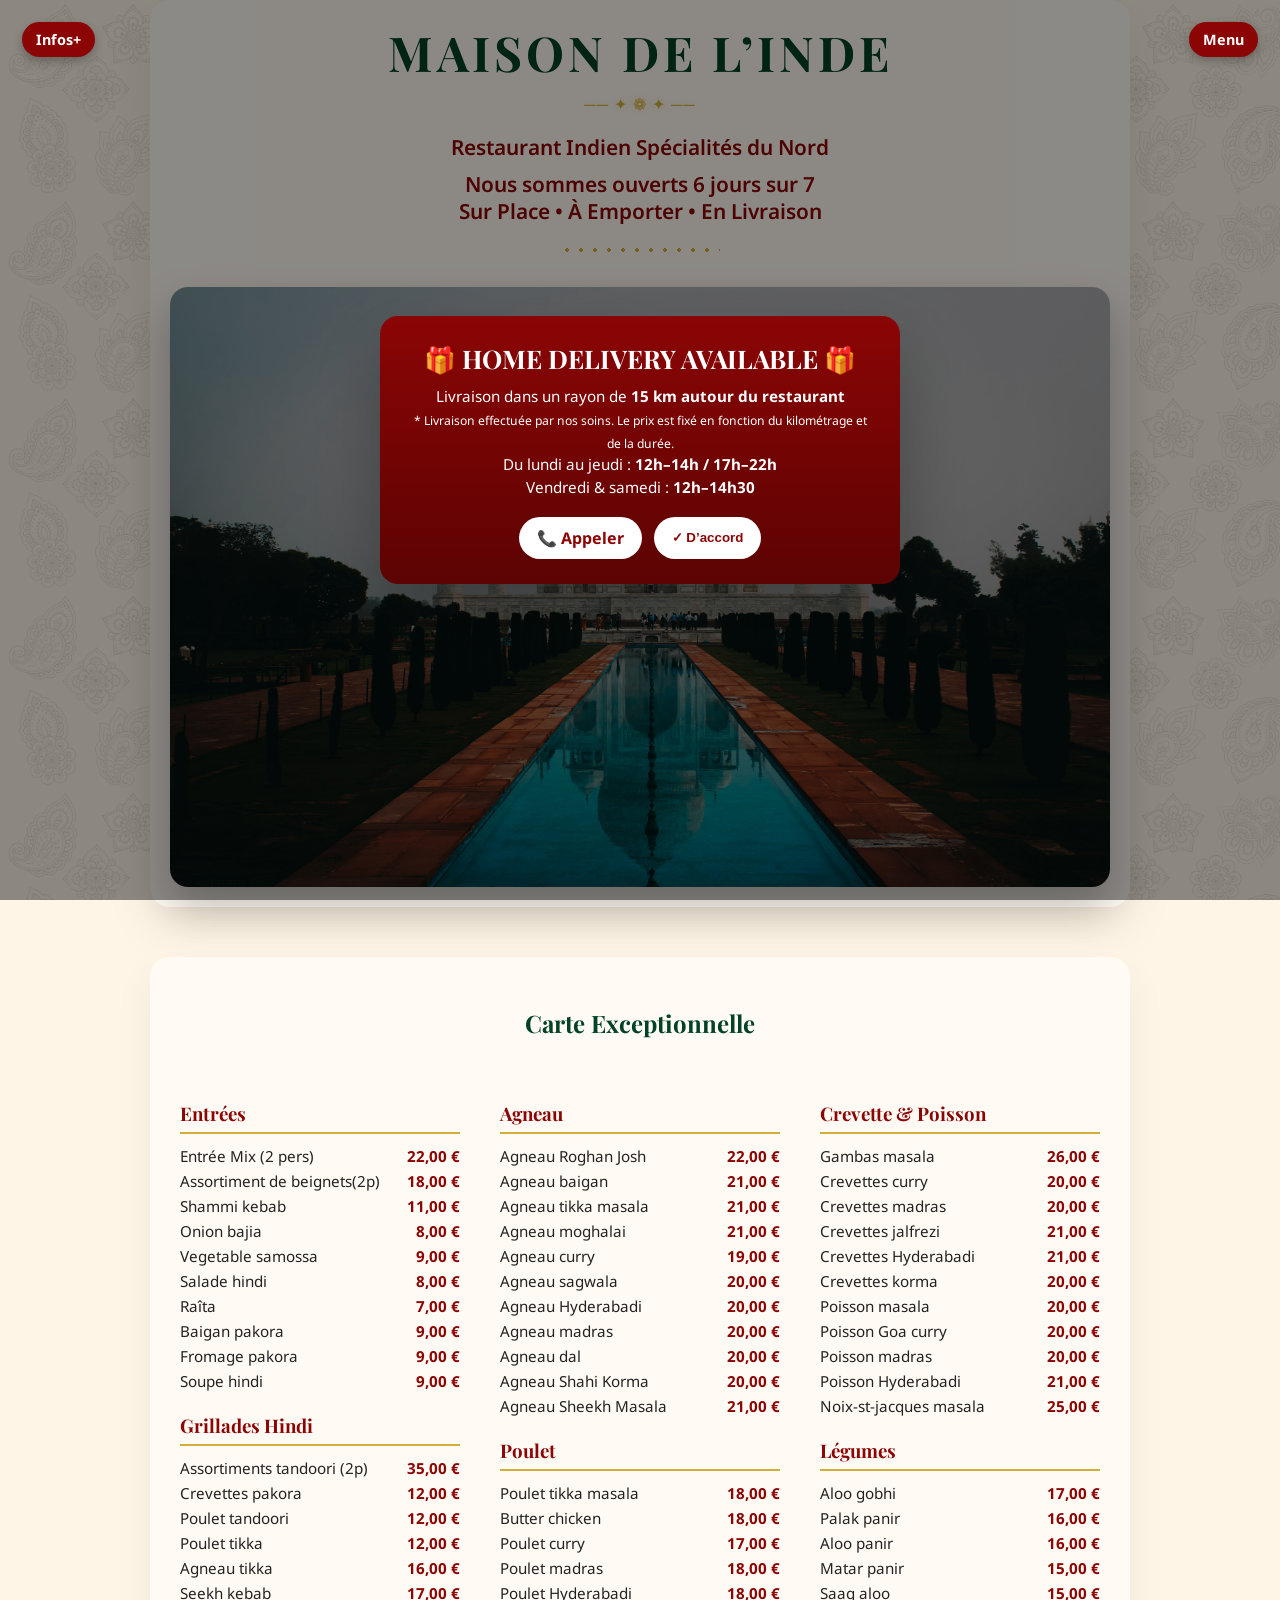
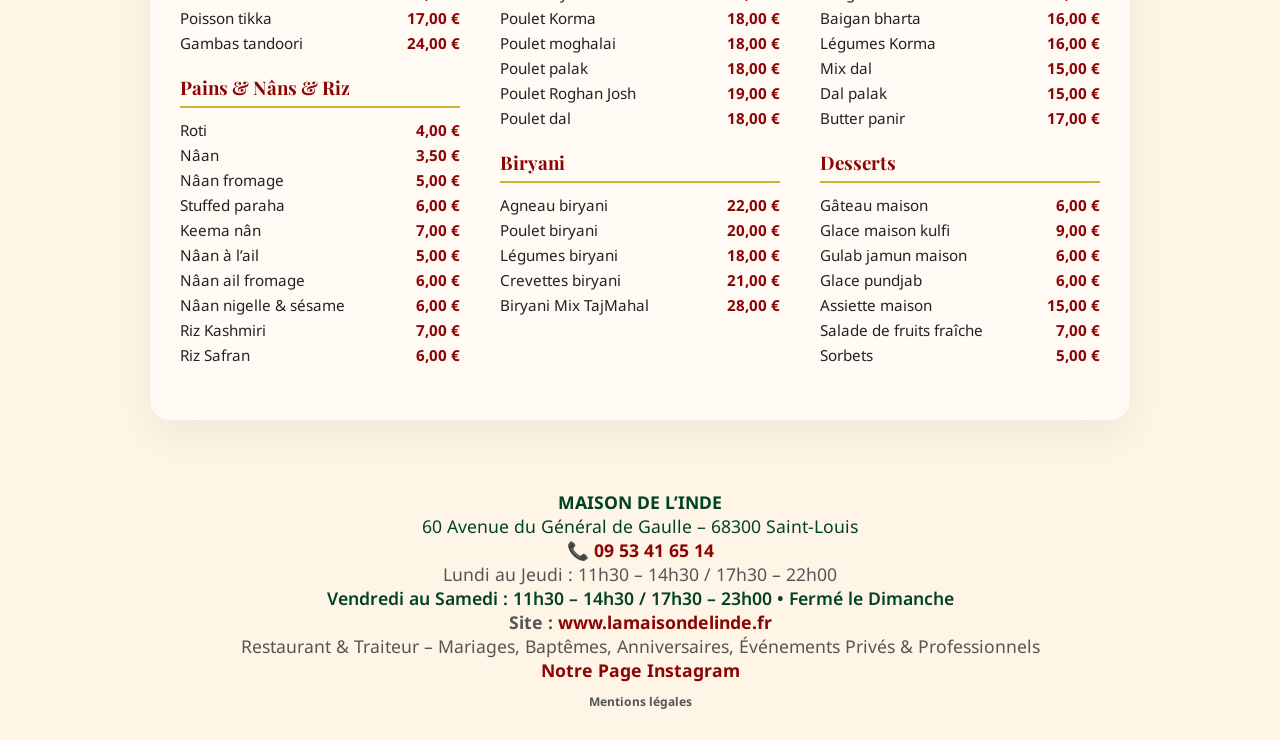
==== index.html @ 056dbde9 "Update index.html" ====
<!doctype html>
<html lang="fr">
<head>
  <meta charset="utf-8">
  <meta name="viewport" content="width=device-width, initial-scale=1">

  <title>Maison de l’Inde Restaurant Indien Kashmiri à Saint-Louis</title>

  <meta name="description" content="Maison de l’Inde – Restaurant Kashmiri à Saint-Louis. Spécialités indiennes, biryani, tandoori, plats végétariens. Sur place, à emporter, livraison et traiteur pour événements.">
  <meta name="keywords" content="restaurant indien saint-louis, cuisine indienne, kashmiri, biryani, tandoori, maison de l’inde, restaurant indien alsace, plats indiens, traiteur indien">

  <link rel="icon" type="image/png" href="favicon.png">

  <link rel="preconnect" href="https://fonts.googleapis.com">
  <link rel="preconnect" href="https://fonts.gstatic.com" crossorigin>
  <link href="https://fonts.googleapis.com/css2?family=Playfair+Display:wght@600;800&family=Noto+Sans:wght@400;600&display=swap" rel="stylesheet">

  <!-- SEO Local : Google Maps -->
  <script type="application/ld+json">
  {
    "@context": "https://schema.org",
    "@type": "Restaurant",
    "name": "Maison de l’Inde",
    "address": {
      "@type": "PostalAddress",
      "streetAddress": "60 Avenue du Général de Gaulle",
      "addressLocality": "Saint-Louis",
      "postalCode": "68300",
      "addressCountry": "FR"
    },
    "telephone": "+33953416514",
    "servesCuisine": "Indienne, Kashmiri",
    "url": "https://www.lamaisondelinde.fr",
    "sameAs": [
      "https://www.instagram.com/maison_de_linde"
    ]
  }
  </script>
  
  <link rel="stylesheet" href="style.css?v=3">
  
</head>

<body>
  
  <!-- Bouton Menu en haut à droite -->
  <a href="#menu" class="menu-button">Menu</a>
  <!-- Bouton Réservations en haut à gauche -->
  <a href="/reservations.html" class="reservations-button">Infos+</a>


  <!-- POP-UP -->
  <div class="popup" id="popup">
    <div class="popup-content">
      <h3>🎁 HOME DELIVERY AVAILABLE 🎁</h3>
      <p>
        Livraison dans un rayon de <strong>15 km autour du restaurant</strong><br>
        <span style="font-size: 0.8em;">* Livraison effectuée par nos soins. Le prix est fixé en fonction du kilométrage et de la durée.</span><br>
        Du lundi au jeudi : <strong>12h–14h / 17h–22h</strong><br>
        Vendredi & samedi : <strong>12h–14h30</strong>
      </p>
      <div class="popup-buttons">
        <a href="tel:+33953416514">📞 Appeler</a>
        <button onclick="document.getElementById('popup').style.display='none'">✓ D’accord</button>
      </div>
    </div>
  </div>

  <!-- HEADER -->
 <header class="wrap">
  <h1>MAISON DE L’INDE</h1>

  <p class="subinfo">Restaurant Indien Spécialités du Nord</p>

  <p class="subinfo">
    Nous sommes ouverts 6 jours sur 7<br>
    <span class="subinfo-highlight">
      Sur Place • À Emporter • En Livraison
    </span>
  </p>

  <div class="flower"></div>

  <!-- SLIDER -->
  <div class="slider">
    <div class="slide active" style="background-image: url('assets/taj1.jpg');"></div>
    <div class="slide" style="background-image: url('assets/taj2.jpg');"></div>
    <div class="slide" style="background-image: url('assets/taj3.jpg');"></div>
    <div class="slide" style="background-image: url('assets/taj4.jpg');"></div>
    <div class="slide" style="background-image: url('assets/taj5.jpg');"></div>
    <div class="slide" style="background-image: url('assets/taj6.jpg');"></div>
    <div class="slide" style="background-image: url('assets/taj7.jpg');"></div>
    <div class="slide" style="background-image: url('assets/taj8.jpg');"></div>
    <div class="slide" style="background-image: url('assets/taj9.jpg');"></div>
    <div class="slide" style="background-image: url('assets/taj10.jpg');"></div>
    <div class="slide" style="background-image: url('assets/taj11.jpg');"></div>
    <div class="slide" style="background-image: url('assets/taj12.jpg');"></div>
    <div class="slide" style="background-image: url('assets/taj13.jpg');"></div>
    <div class="slide" style="background-image: url('assets/taj14.jpg');"></div>
  </div>
</header>

  <!-- SECTION MENU -->
  <section id="menu" class="menu wrap">
    <h2>Carte Exceptionnelle</h2>

    <div class="menu-grid">

      <!-- COLONNE 1 -->
      <div class="section">
        <h3>Entrées</h3>
        <div class="item"><span>Entrée Mix (2 pers)</span><span>22,00 €</span></div>
        <div class="item"><span>Assortiment de beignets(2p)</span><span>18,00 €</span></div>
        <div class="item"><span>Shammi kebab</span><span>11,00 €</span></div>
        <div class="item"><span>Onion bajia</span><span>8,00 €</span></div>
        <div class="item"><span>Vegetable samossa</span><span>9,00 €</span></div>
        <div class="item"><span>Salade hindi</span><span>8,00 €</span></div>
        <div class="item"><span>Raîta</span><span>7,00 €</span></div>
        <div class="item"><span>Baigan pakora</span><span>9,00 €</span></div>
        <div class="item"><span>Fromage pakora</span><span>9,00 €</span></div>
        <div class="item"><span>Soupe hindi</span><span>9,00 €</span></div>

        <h3>Grillades Hindi</h3>
        <div class="item"><span>Assortiments tandoori (2p)</span><span>35,00 €</span></div>
        <div class="item"><span>Crevettes pakora</span><span>12,00 €</span></div>
        <div class="item"><span>Poulet tandoori</span><span>12,00 €</span></div>
        <div class="item"><span>Poulet tikka</span><span>12,00 €</span></div>
        <div class="item"><span>Agneau tikka</span><span>16,00 €</span></div>
        <div class="item"><span>Seekh kebab</span><span>17,00 €</span></div>
        <div class="item"><span>Poisson tikka</span><span>17,00 €</span></div>
        <div class="item"><span>Gambas tandoori</span><span>24,00 €</span></div>

        <h3>Pains & Nâns & Riz</h3>
        <div class="item"><span>Roti</span><span>4,00 €</span></div>
        <div class="item"><span>Nâan</span><span>3,50 €</span></div>
        <div class="item"><span>Nâan fromage</span><span>5,00 €</span></div>
        <div class="item"><span>Stuffed paraha</span><span>6,00 €</span></div>
        <div class="item"><span>Keema nân</span><span>7,00 €</span></div>
        <div class="item"><span>Nâan à l’ail</span><span>5,00 €</span></div>
        <div class="item"><span>Nâan ail fromage</span><span>6,00 €</span></div>
        <div class="item"><span>Nâan nigelle & sésame</span><span>6,00 €</span></div>

        
        <div class="item"><span>Riz Kashmiri</span><span>7,00 €</span></div>
        <div class="item"><span>Riz Safran</span><span>6,00 €</span></div>
      </div>

      <!-- COLONNE 2 -->
      <div class="section">
        <h3>Agneau</h3>
        <div class="item"><span>Agneau Roghan Josh</span><span>22,00 €</span></div>
        <div class="item"><span>Agneau baigan</span><span>21,00 €</span></div>
        <div class="item"><span>Agneau tikka masala</span><span>21,00 €</span></div>
        <div class="item"><span>Agneau moghalai</span><span>21,00 €</span></div>
        <div class="item"><span>Agneau curry</span><span>19,00 €</span></div>
        <div class="item"><span>Agneau sagwala</span><span>20,00 €</span></div>
        <div class="item"><span>Agneau Hyderabadi</span><span>20,00 €</span></div>
        <div class="item"><span>Agneau madras</span><span>20,00 €</span></div>
        <div class="item"><span>Agneau dal</span><span>20,00 €</span></div>
        <div class="item"><span>Agneau Shahi Korma</span><span>20,00 €</span></div>
        <div class="item"><span>Agneau Sheekh Masala</span><span>21,00 €</span></div>

        <h3>Poulet</h3>
        <div class="item"><span>Poulet tikka masala</span><span>18,00 €</span></div>
        <div class="item"><span>Butter chicken</span><span>18,00 €</span></div>
        <div class="item"><span>Poulet curry</span><span>17,00 €</span></div>
        <div class="item"><span>Poulet madras</span><span>18,00 €</span></div>
        <div class="item"><span>Poulet Hyderabadi</span><span>18,00 €</span></div>
        <div class="item"><span>Poulet Korma</span><span>18,00 €</span></div>
        <div class="item"><span>Poulet moghalai</span><span>18,00 €</span></div>
        <div class="item"><span>Poulet palak</span><span>18,00 €</span></div>
        <div class="item"><span>Poulet Roghan Josh</span><span>19,00 €</span></div>
        <div class="item"><span>Poulet dal</span><span>18,00 €</span></div>

        <h3>Biryani</h3>
        <div class="item"><span>Agneau biryani</span><span>22,00 €</span></div>
        <div class="item"><span>Poulet biryani</span><span>20,00 €</span></div>
        <div class="item"><span>Légumes biryani</span><span>18,00 €</span></div>
        <div class="item"><span>Crevettes biryani</span><span>21,00 €</span></div>
        <div class="item"><span>Biryani Mix TajMahal</span><span>28,00 €</span></div>
      </div>

      <!-- COLONNE 3 -->
      <div class="section">
        <h3>Crevette & Poisson</h3>
        <div class="item"><span>Gambas masala</span><span>26,00 €</span></div>
        <div class="item"><span>Crevettes curry</span><span>20,00 €</span></div>
        <div class="item"><span>Crevettes madras</span><span>20,00 €</span></div>
        <div class="item"><span>Crevettes jalfrezi</span><span>21,00 €</span></div>
        <div class="item"><span>Crevettes Hyderabadi</span><span>21,00 €</span></div>
        <div class="item"><span>Crevettes korma</span><span>20,00 €</span></div>

        <div class="item"><span>Poisson masala</span><span>20,00 €</span></div>
        <div class="item"><span>Poisson Goa curry</span><span>20,00 €</span></div>
        <div class="item"><span>Poisson madras</span><span>20,00 €</span></div>
        <div class="item"><span>Poisson Hyderabadi</span><span>21,00 €</span></div>
        <div class="item"><span>Noix-st-jacques masala</span><span>25,00 €</span></div>

        <h3>Légumes</h3>
        <div class="item"><span>Aloo gobhi</span><span>17,00 €</span></div>
        <div class="item"><span>Palak panir</span><span>16,00 €</span></div>
        <div class="item"><span>Aloo panir</span><span>16,00 €</span></div>
        <div class="item"><span>Matar panir</span><span>15,00 €</span></div>
        <div class="item"><span>Saag aloo</span><span>15,00 €</span></div>
        <div class="item"><span>Baigan bharta</span><span>16,00 €</span></div>
        <div class="item"><span>Légumes Korma</span><span>16,00 €</span></div>
        <div class="item"><span>Mix dal</span><span>15,00 €</span></div>
        <div class="item"><span>Dal palak</span><span>15,00 €</span></div>
        <div class="item"><span>Butter panir</span><span>17,00 €</span></div>

        <h3>Desserts</h3>
        <div class="item"><span>Gâteau maison</span><span>6,00 €</span></div>
        <div class="item"><span>Glace maison kulfi</span><span>9,00 €</span></div>
        <div class="item"><span>Gulab jamun maison</span><span>6,00 €</span></div>
        <div class="item"><span>Glace pundjab</span><span>6,00 €</span></div>
        <div class="item"><span>Assiette maison</span><span>15,00 €</span></div>
        <div class="item"><span>Salade de fruits fraîche</span><span>7,00 €</span></div>
        <div class="item"><span>Sorbets</span><span>5,00 €</span></div>
      </div>

</div> <!-- fin du wrap principal -->
</section>

<div class="footer-shell">
  <footer>
    <p><strong>MAISON DE L’INDE</strong></p>
    <p>60 Avenue du Général de Gaulle – 68300 Saint-Louis</p>

    <p>
      📞 <a href="tel:+33953416514" style="color: var(--red); font-weight:700; text-decoration:none;">
        09 53 41 65 14
      </a>
    </p>

    <p>Lundi au Jeudi : 11h30 – 14h30 / 17h30 – 22h00</p>
    <p>Vendredi au Samedi : 11h30 – 14h30 / 17h30 – 23h00 • Fermé le Dimanche</p>

    <p><strong>Site :</strong>
      <a href="https://www.lamaisondelinde.fr" target="_blank" rel="noopener">
        www.lamaisondelinde.fr
      </a>
    </p>

    <p>
      Restaurant & Traiteur – Mariages, Baptêmes, Anniversaires, Événements Privés & Professionnels<br>
      <a href="https://www.instagram.com/maison_de_linde/" target="_blank">Notre Page Instagram</a>
    </p>

    <p style="font-size: 12px; margin-top: 11px;">
      <a href="/mentions-legales.html" style="color: #555; text-decoration: none;">Mentions légales</a>
    </p>
  </footer>
</div>

  <script src="script.js"></script>
</body>
</html>
---- style.css ----
/* force redeploy */
/* =========================
   Variables globales
========================= */
:root {
  --gold: #d4af37;
  --saffron: #c98b2f;
  --maroon: #5a1a1a;
  --velvet: #9b0606;
  --red: #8b0505;
  --accent: #f28c08;
  --accent-dark: #7a3d00;
  --bg: #fff5e6;
  --card: #fffaf3;
  --muted: #6b5a4a;
  --green-empire: #004225;
}

/* =========================
   Reset et base
========================= */
* {
  box-sizing: border-box;
  margin: 0;
  padding: 0;
}

body {
  font-family: "Noto Sans", "Segoe UI", Roboto, "Helvetica Neue", Arial, sans-serif;

  /* Fond beige */
  background: var(--bg);

  /* Nouveau motif discret */
  background-image: url("assets/taj14.jpg"); 
  background-repeat: repeat;
  background-size: 260px; /* Ajuste si tu veux plus petit ou plus grand */
  background-attachment: fixed;

  color: #222;
}

/* Voile Taj Mahal en fond (on garde, c’est premium et discret) */
body::before {
  content: "";
  position: fixed;
  inset: 0;
  background: url("assets/tajmahal.jpg") center center no-repeat;
  background-size: 65%;
  opacity: 0.04;
  pointer-events: none;
  z-index: 0;
}
/* Voile beige doux comme avant */
body::after {
  content: "";
  position: fixed;
  inset: 0;
  background: rgba(255, 245, 230, 0.90); /* beige + opacité douce */
  pointer-events: none;
  z-index: 0;
}

.wrap {
  max-width: 980px;
  margin: 0 auto;
  padding: 20px;
  position: relative;
  z-index: 1;
}

/* =========================
   Bouton Menu flottant
========================= */
.menu-button {
  position: fixed;
  top: 22px;
  right: 22px;
  background: var(--red);
  color: white;
  padding: 8px 14px;
  border-radius: 40px;
  font-size: 0.9rem;
  font-weight: 700;
  text-decoration: none;
  box-shadow: 0 4px 10px rgba(0,0,0,0.25);
  z-index: 9999;
  transition: all 0.25s ease;
  backdrop-filter: blur(6px);
}
/* Bouton Réservations en haut à gauche — identique au bouton Menu */
.reservations-button {
  position: fixed;
  top: 22px;
  left: 22px;
  background: var(--red); /* même couleur que Menu */
  color: white;
  padding: 8px 14px;
  border-radius: 40px;
  font-size: 0.9rem;
  font-weight: 700;
  text-decoration: none;
  box-shadow: 0 4px 10px rgba(0,0,0,0.25);
  z-index: 9999;
  transition: all 0.25s ease;
  backdrop-filter: blur(6px);
}

.reservations-button:hover {
  background: #b22222; /* même hover que Menu */
  transform: scale(1.05);
}

.menu-button:hover {
  background: #b22222;
  transform: scale(1.05);
}
/* Version mobile : boutons plus petits */
@media (max-width: 900px) {

  .menu-button {
    top: 13px;
    right: 13px;
    padding: 6px 11px;
    font-size: 0.8rem;
  }

  .reservations-button {
    top: 13px;
    left: 13px;
    padding: 6px 10.5px;
    font-size: 0.8rem;
  }

}
/* =========================
   Popup livraison
========================= */
.popup {
  position: fixed;
  inset: 0;
  background: rgba(0,0,0,0.45);
  display: flex;
  align-items: center;
  justify-content: center;
  z-index: 9998;
}

.popup-content {
  background: linear-gradient(180deg, var(--red), #5c0303);
  color: #fff;
  padding: 25px 30px;
  border-radius: 18px;
  max-width: 520px;
  text-align: center;
  box-shadow: 0 30px 70px rgba(0,0,0,0.3);
}

.popup-content h3 {
  font-family: "Playfair Display", serif;
  font-size: 1.6rem;
  margin-bottom: 10px;
}

.popup-content p {
  font-size: 0.95rem;
  line-height: 1.5;
}

.popup-buttons {
  margin-top: 18px;
  display: flex;
  gap: 12px;
  justify-content: center;
}

.popup-buttons a,
.popup-buttons button {
  background: #fff;
  color: var(--red);
  border: 0;
  padding: 10px 18px;
  border-radius: 30px;
  font-weight: 700;
  cursor: pointer;
  text-decoration: none;
}

/* =========================
   Header
========================= */
header {
  margin-top: 40px;
  background: var(--card);
  padding: 60px 20px;
  text-align: center;
  border-radius: 20px;
  box-shadow: 0 20px 50px rgba(0,0,0,0.08);
}

/* Titre principal */
header h1 {
  font-family: "Playfair Display", serif;
  font-size: 3.0rem;
  color: var(--green-empire);
  letter-spacing: 4px;
  position: relative;
  display: inline-block;
  margin-bottom: 50px;
}

/* Motif floral sous le titre */
header h1::after {
  content: "── ✦ ❁ ✦ ──";
  position: absolute;
  left: 50%;
  bottom: -30px;
  transform: translateX(-50%);
  font-size: 1rem;
  color: var(--gold);
  letter-spacing: 1px;
  text-shadow: 0 0 10px rgba(212,175,55,0.45);
  font-weight: 500;
}

.subinfo {
  font-size: 1.3rem;      /* ajuste comme tu veux */
  font-weight: 600;
  color: var(--red);      /* ton bordeaux */
  line-height: 1.3;
  margin-bottom: 10px;
}

.subinfo-highlight {
  color: var(--red);     
  font-weight: 600;
}


/* Fleur décorative */
.flower {
  margin: 18px auto;
  width: 160px;
  height: 14px;
  background:
    radial-gradient(circle at center, var(--gold) 20%, transparent 21%) repeat-x;
  background-size: 14px 14px;
}

/* MOBILE */
@media(max-width:600px){
  header h1 {
    font-size: 2.1rem;
    margin-bottom: 55px;
  }

  header h1::after {
    bottom: -30px;
    font-size: 1.1rem;
  }

  .subinfo {
    font-size: 1.8rem;
  }
}

/* =========================
   Slider photos
========================= */
.slider {
  position: relative;
  width: 100%;
  max-width: 100%;
  height: 420px;
  margin: 30px auto 0;
  overflow: hidden;
  border-radius: 18px;
  box-shadow: 0 20px 40px rgba(0,0,0,0.25);
}

@media (min-width: 900px) {
  .slider {
    height: 600px;
  }
}

@media (max-width: 900px) {
  .slider {
    height: 300px;
  }
}

.slide {
  position: absolute;
  inset: 0;
  background-size: cover;
  background-position: center;
  background-repeat: no-repeat;
  opacity: 0;
  transition: opacity 1s ease-in-out;
  filter: brightness(75%);
}

.slide.active {
  opacity: 1;
}

/* =========================
   Section Menu
========================= */
.menu {
  margin-top: 50px;
  background: var(--card);
  padding: 50px 30px;
  border-radius: 20px;
  box-shadow: 0 15px 40px rgba(0,0,0,0.06);
}

.menu h2 {
  text-align: center;
  font-family: "Playfair Display", serif;
  color: var(--green-empire);
  margin-bottom: 40px;
}

.menu-grid {
  display: grid;
  grid-template-columns: repeat(3, 1fr);
  gap: 40px;
}

@media (max-width: 900px) {
  .menu-grid {
    grid-template-columns: 1fr;
  }

  header h1 {
    font-size: 2.4rem;
  }
}

.section h3 {
  font-family: "Playfair Display", serif;
  color: var(--red);
  border-bottom: 2px solid var(--gold);
  padding-bottom: 6px;
  margin: 22px 0 12px;
}

.item {
  display: flex;
  justify-content: space-between;
  font-size: 0.95rem;
  margin: 5px 0;
}

.item span:last-child {
  color: var(--red);
  font-weight: 700;
}

/* =========================
   Footer
========================= */
footer {
  margin: 70px 0 30px;
  text-align: center;
  font-size: 1.1rem;
  color: #555;
}

footer a {
  color: var(--red);
  text-decoration: none;
  font-weight: 700;
}
/* Couleur vert empire pour les deux premières lignes du footer */
footer p:first-child,
footer p:nth-child(2),
footer p:first-child strong {
  color: var(--green-empire);
}

footer p:nth-child(5) {
  color: var(--green-empire);
  font-weight: 600;
}
/* Bloc footer lisible comme les autres sections */
.footer-block {
  background: var(--card); /* même fond que les sections */
  padding: 40px 30px;
  border-radius: 20px;
  box-shadow: 0 15px 40px rgba(0,0,0,0.06);
  margin-top: 40px;
  position: relative;
  z-index: 1;
}

.btn-retour-menu {
  position: fixed;
  top: 120px;
  right: 20px;
  background-color: var(--red);
  color: white;
  padding: 12px 18px;
  border-radius: 8px;
  font-weight: 700;
  text-decoration: none;
  box-shadow: 0 4px 10px rgba(0,0,0,0.25);
  z-index: 9999;
  transition: transform 0.2s ease, opacity 0.2s ease;
}
/* update */
.btn-retour-menu:hover {
  transform: scale(1.05);
  opacity: 0.9;
}
.button-green {
  display: inline-block;
  background: var(--green-empire);
  color: white;
  padding: 12px 18px;
  border-radius: 8px;
  text-decoration: none;
  font-weight: 700;
  font-size: 1rem;
  box-shadow: 0 4px 10px rgba(0,0,0,0.15);
  transition: 0.25s ease;
}

.button-green:hover {
  background: #06351e; /* vert empire foncé */
  transform: scale(1.05);
}
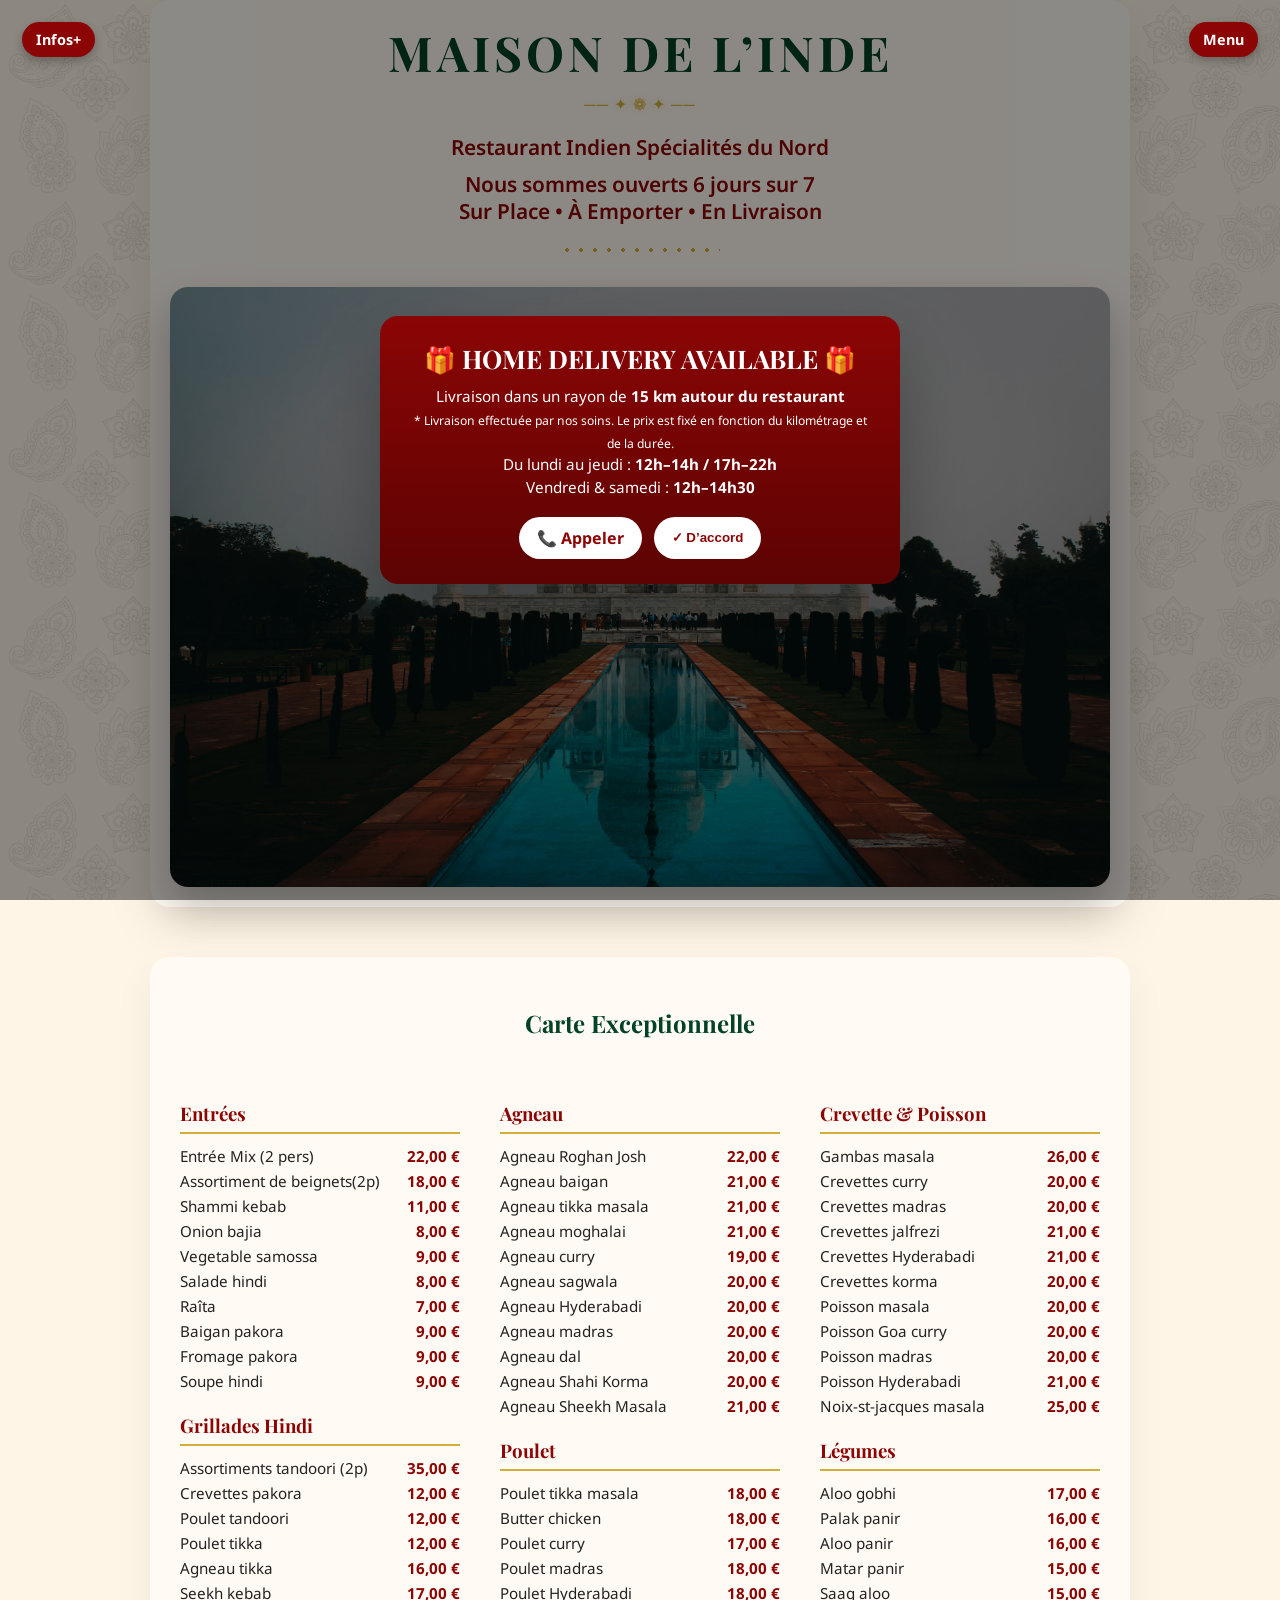
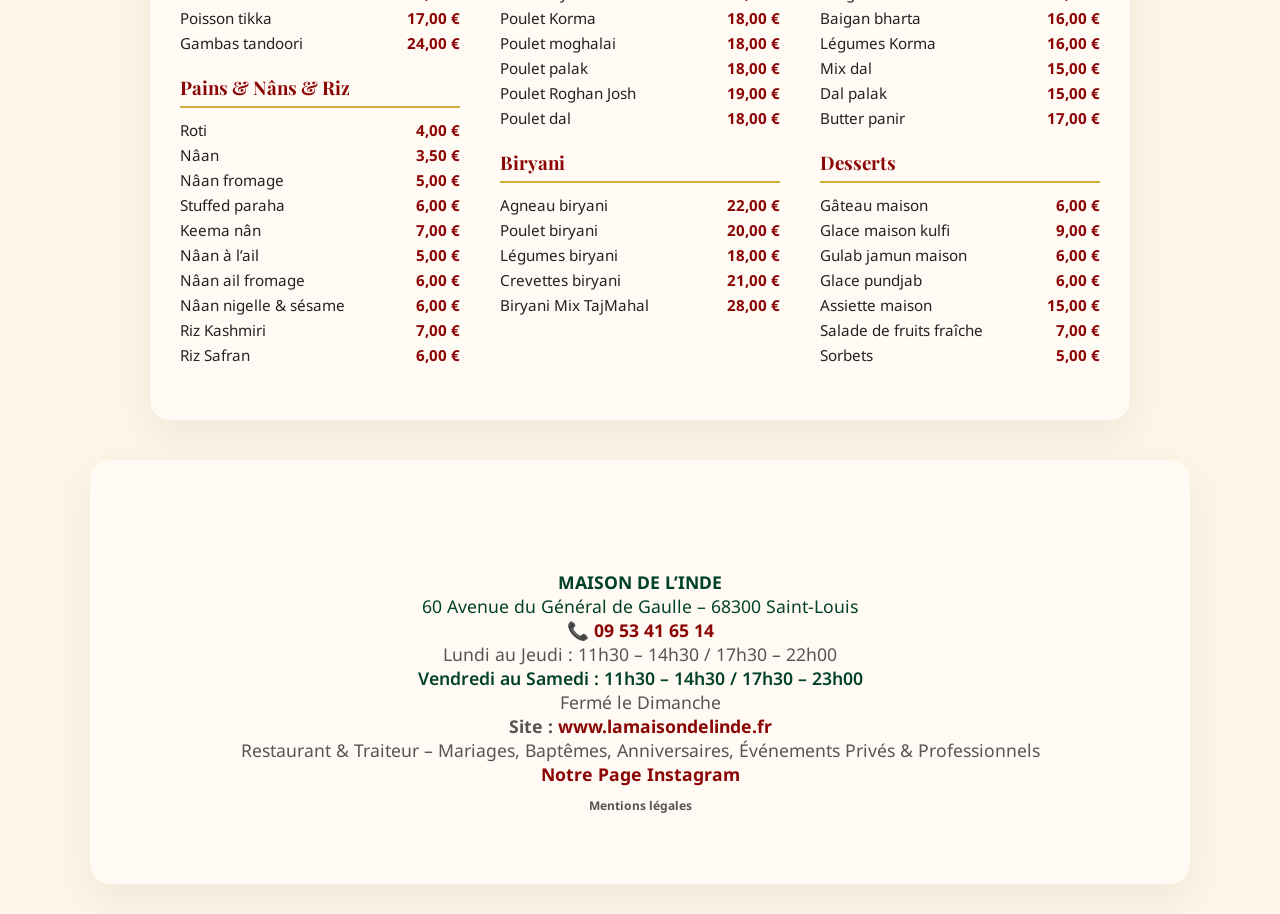
==== commit fb58b5f2: "Update index.html" ====
--- a/index.html
+++ b/index.html
@@ -233,7 +233,8 @@
     </p>
 
     <p>Lundi au Jeudi : 11h30 – 14h30 / 17h30 – 22h00</p>
-    <p>Vendredi au Samedi : 11h30 – 14h30 / 17h30 – 23h00 • Fermé le Dimanche</p>
+    <p>Vendredi au Samedi : 11h30 – 14h30 / 17h30 – 23h00</p>
+    <p>Fermé le Dimanche</p>
 
     <p><strong>Site :</strong>
       <a href="https://www.lamaisondelinde.fr" target="_blank" rel="noopener">
@@ -251,7 +252,9 @@
     </p>
   </footer>
 </div>
-
+  
+</div> <!-- fin du wrap principal -->
+  
   <script src="script.js"></script>
 </body>
 </html>
--- a/style.css
+++ b/style.css
@@ -385,15 +385,14 @@
   color: var(--green-empire);
   font-weight: 600;
 }
-/* Bloc footer lisible comme les autres sections */
-.footer-block {
-  background: var(--card); /* même fond que les sections */
-  padding: 40px 30px;
+/* Carte arrondie autour du footer */
+.footer-shell {
+  background: var(--card);
   border-radius: 20px;
   box-shadow: 0 15px 40px rgba(0,0,0,0.06);
-  margin-top: 40px;
-  position: relative;
-  z-index: 1;
+  padding: 40px 30px;
+  margin: 40px auto 30px;
+  max-width: 1100px; /* même largeur que tes sections */
 }
 
 .btn-retour-menu {
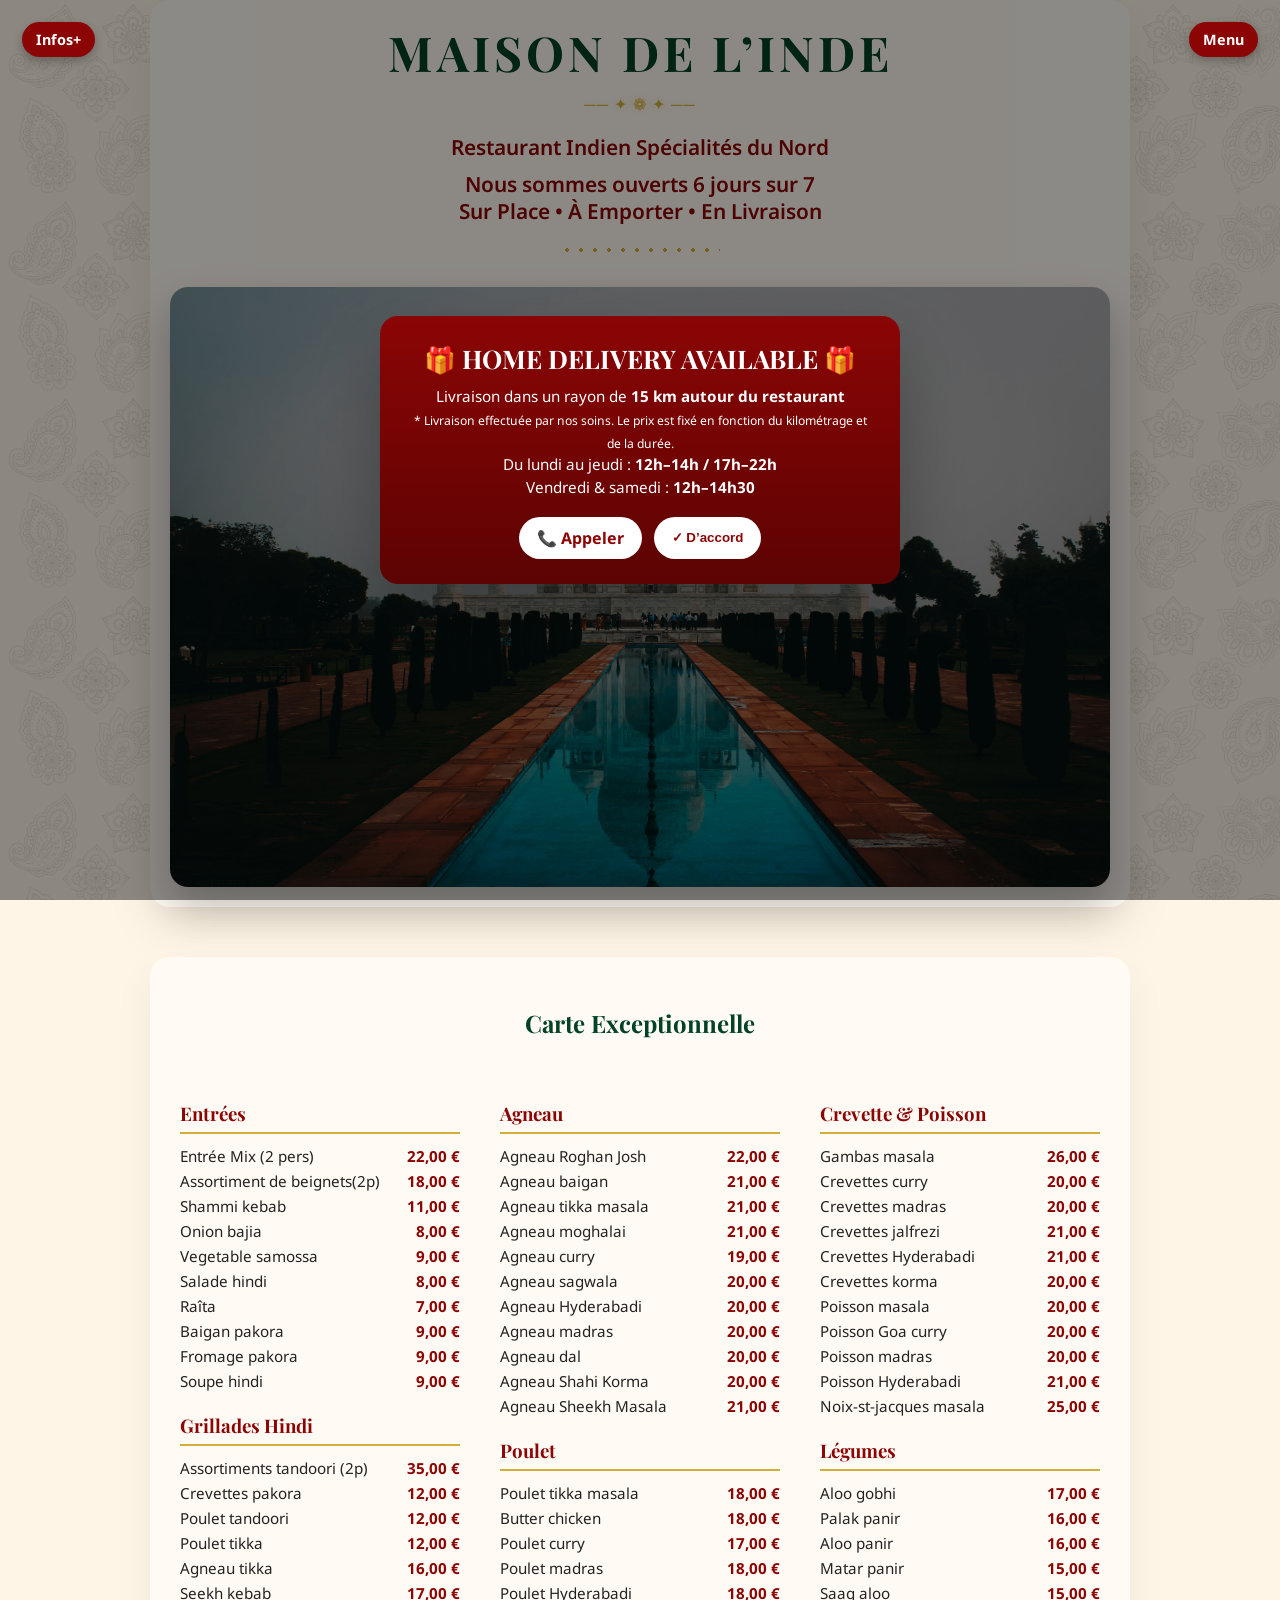
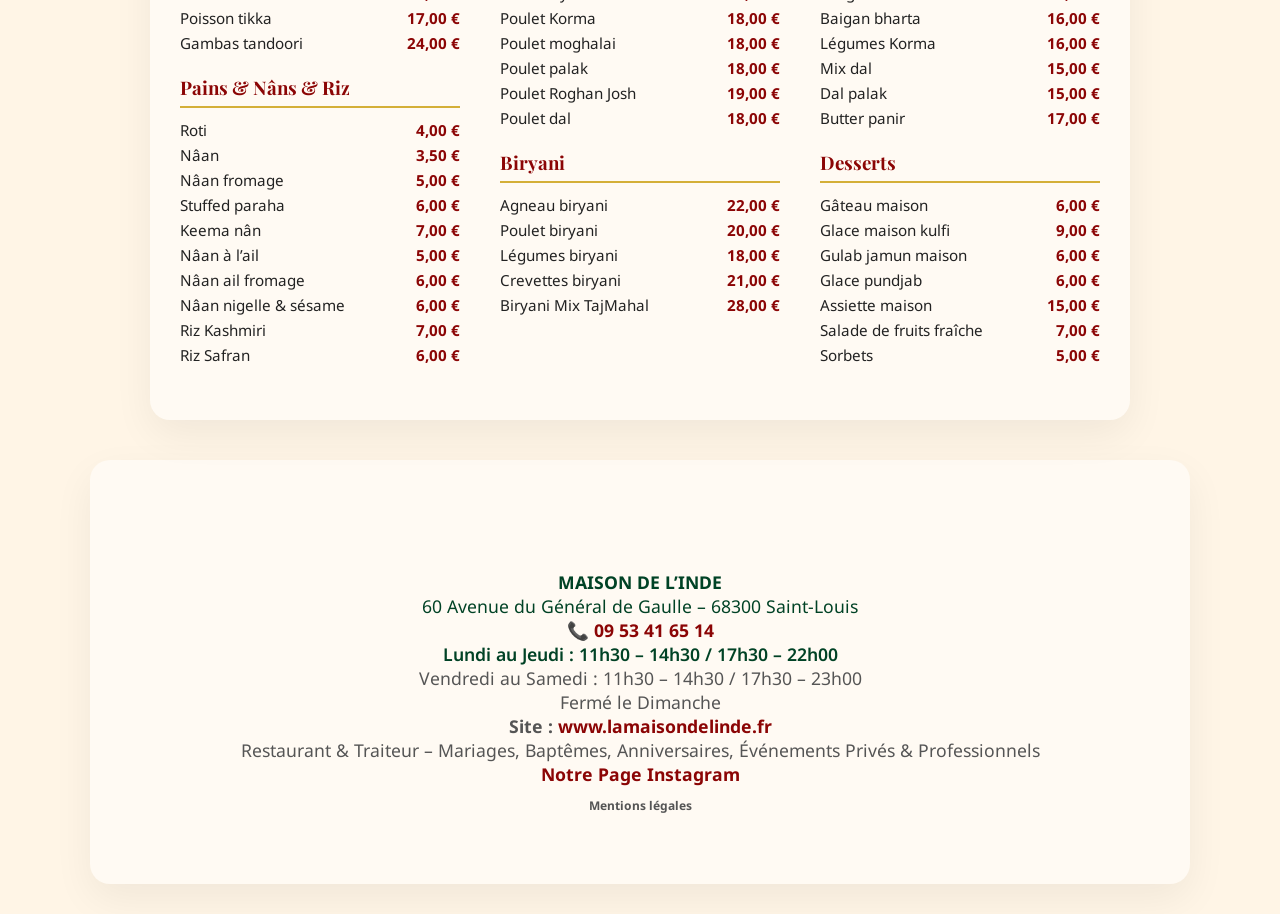
==== commit e3147080: "Update index.html" ====
--- a/index.html
+++ b/index.html
@@ -225,28 +225,22 @@
   <footer>
     <p><strong>MAISON DE L’INDE</strong></p>
     <p>60 Avenue du Général de Gaulle – 68300 Saint-Louis</p>
-
-    <p>
       📞 <a href="tel:+33953416514" style="color: var(--red); font-weight:700; text-decoration:none;">
         09 53 41 65 14
       </a>
     </p>
-
     <p>Lundi au Jeudi : 11h30 – 14h30 / 17h30 – 22h00</p>
     <p>Vendredi au Samedi : 11h30 – 14h30 / 17h30 – 23h00</p>
     <p>Fermé le Dimanche</p>
-
     <p><strong>Site :</strong>
       <a href="https://www.lamaisondelinde.fr" target="_blank" rel="noopener">
         www.lamaisondelinde.fr
       </a>
     </p>
-
     <p>
       Restaurant & Traiteur – Mariages, Baptêmes, Anniversaires, Événements Privés & Professionnels<br>
       <a href="https://www.instagram.com/maison_de_linde/" target="_blank">Notre Page Instagram</a>
     </p>
-
     <p style="font-size: 12px; margin-top: 11px;">
       <a href="/mentions-legales.html" style="color: #555; text-decoration: none;">Mentions légales</a>
     </p>
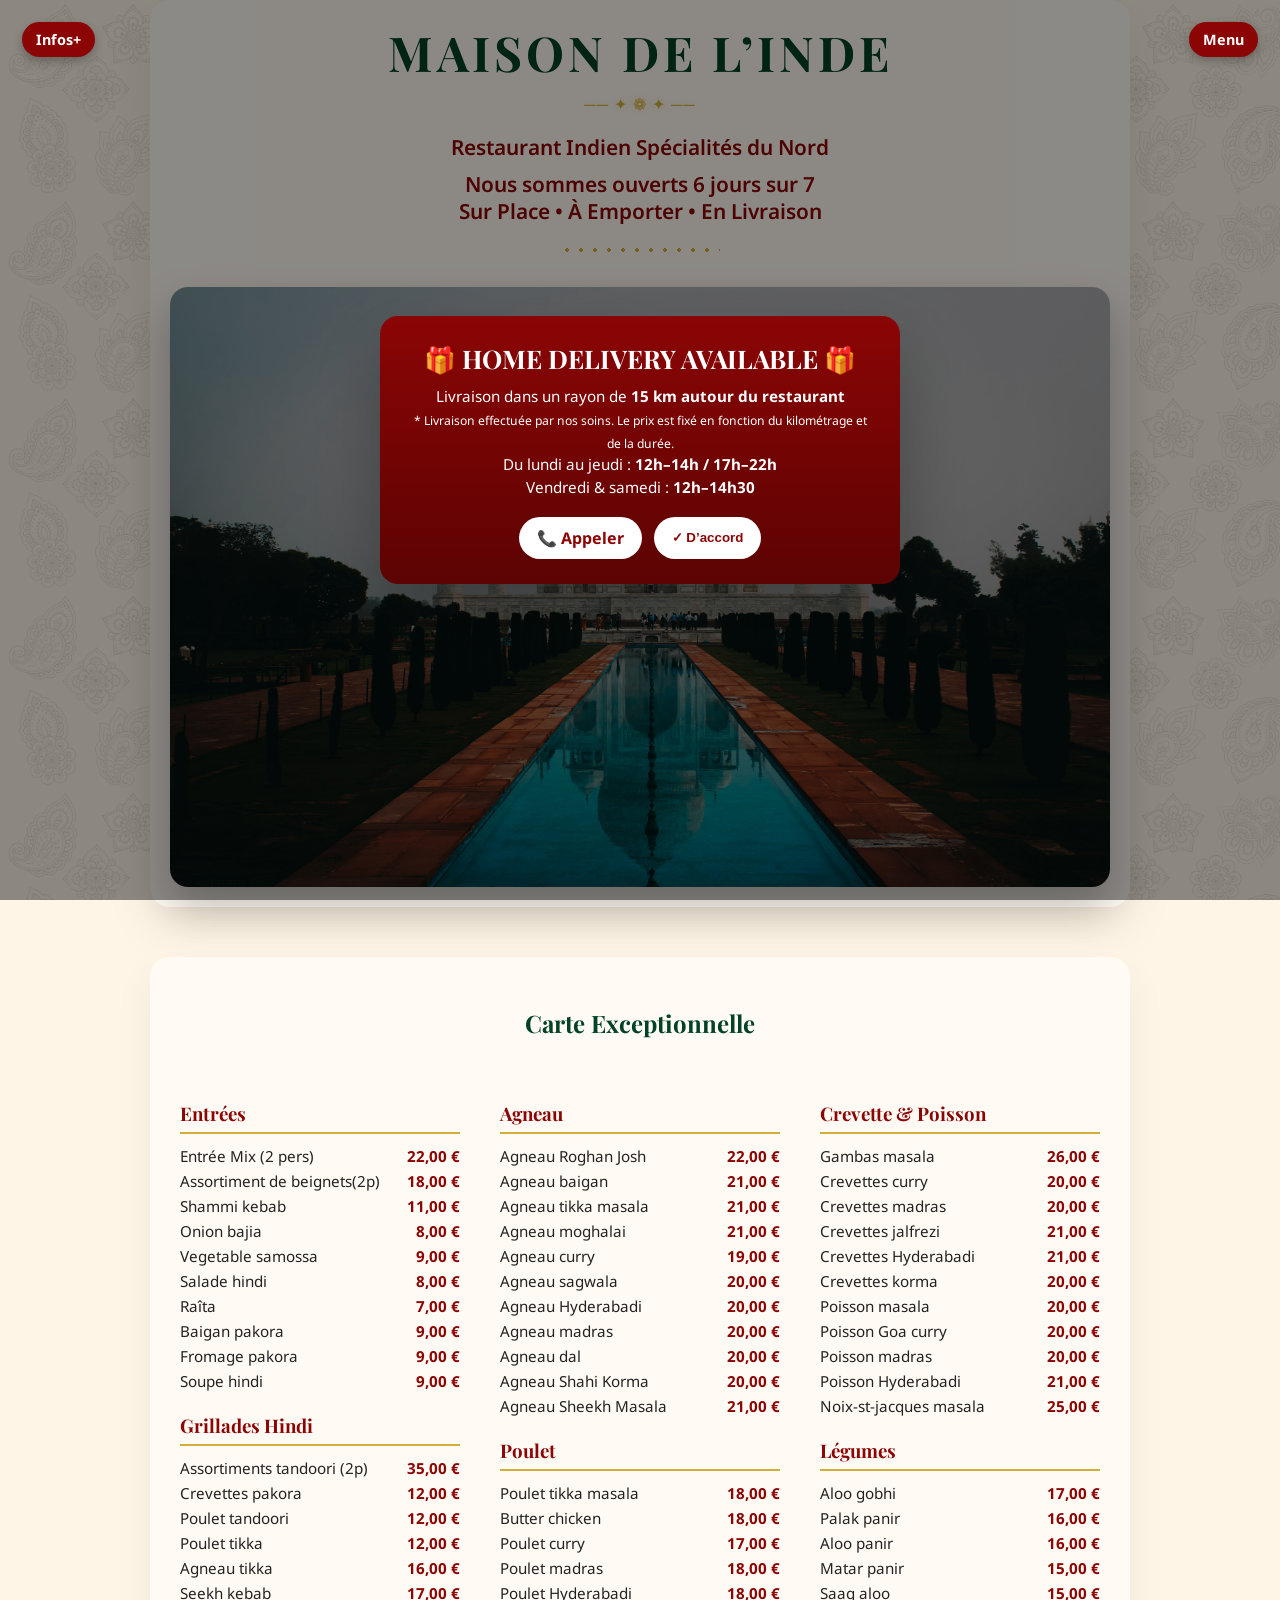
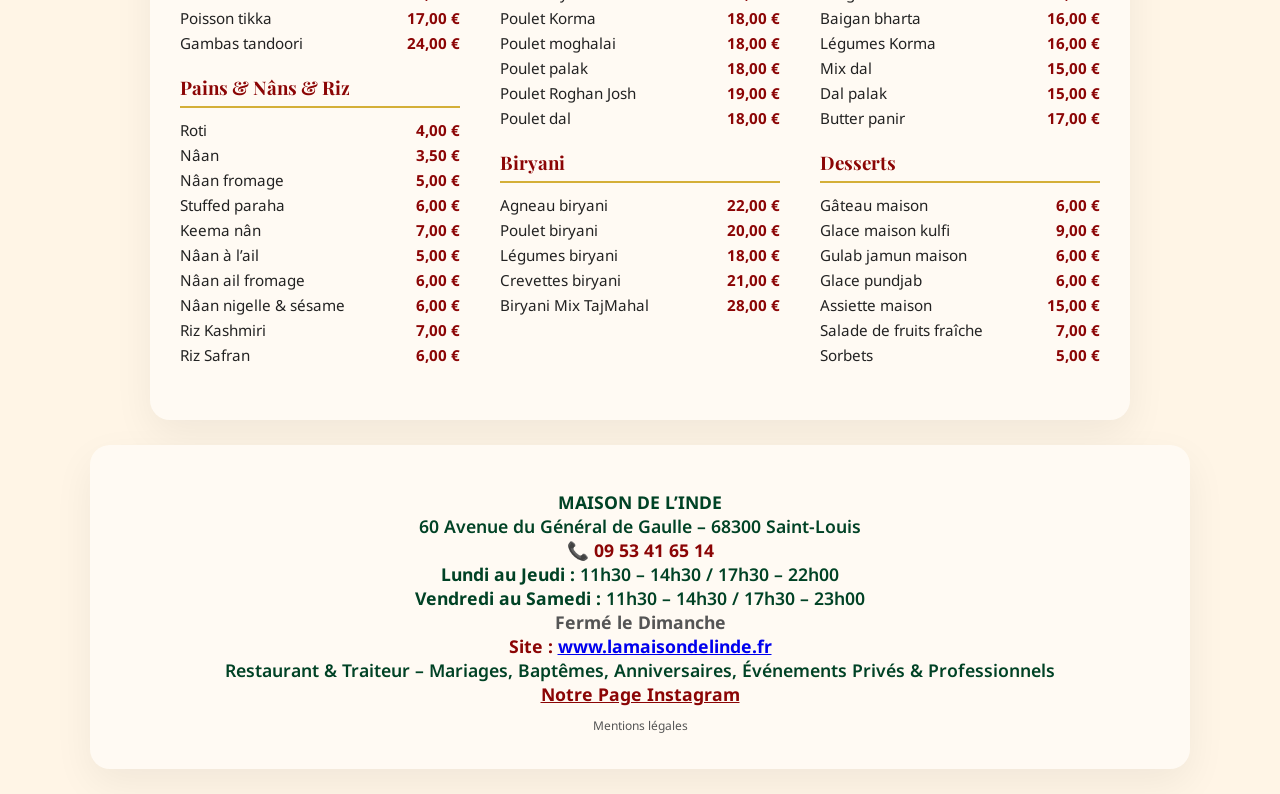
==== commit 4e211cf0: "Update index.html" ====
--- a/index.html
+++ b/index.html
@@ -225,31 +225,37 @@
   <footer>
     <p><strong>MAISON DE L’INDE</strong></p>
     <p>60 Avenue du Général de Gaulle – 68300 Saint-Louis</p>
-      📞 <a href="tel:+33953416514" style="color: var(--red); font-weight:700; text-decoration:none;">
+
+    <p>
+      📞
+      <a href="tel:+33953416514" style="color: var(--red); font-weight:700; text-decoration:none;">
         09 53 41 65 14
       </a>
     </p>
-    <p>Lundi au Jeudi : 11h30 – 14h30 / 17h30 – 22h00</p>
-    <p>Vendredi au Samedi : 11h30 – 14h30 / 17h30 – 23h00</p>
-    <p>Fermé le Dimanche</p>
-    <p><strong>Site :</strong>
+
+    <p><strong>Lundi au Jeudi :</strong> 11h30 – 14h30 / 17h30 – 22h00</p>
+    <p><strong>Vendredi au Samedi :</strong> 11h30 – 14h30 / 17h30 – 23h00</p>
+    <p><strong>Fermé le Dimanche</strong></p>
+
+    <p>
+      <strong>Site :</strong>
       <a href="https://www.lamaisondelinde.fr" target="_blank" rel="noopener">
         www.lamaisondelinde.fr
       </a>
     </p>
+
     <p>
       Restaurant & Traiteur – Mariages, Baptêmes, Anniversaires, Événements Privés & Professionnels<br>
       <a href="https://www.instagram.com/maison_de_linde/" target="_blank">Notre Page Instagram</a>
     </p>
+
     <p style="font-size: 12px; margin-top: 11px;">
       <a href="/mentions-legales.html" style="color: #555; text-decoration: none;">Mentions légales</a>
     </p>
   </footer>
 </div>
-  
-</div> <!-- fin du wrap principal -->
-  
-  <script src="script.js"></script>
+
+<script src="script.js"></script>
 </body>
 </html>
 
--- a/style.css
+++ b/style.css
@@ -360,41 +360,56 @@
 }
 
 /* =========================
-   Footer
-========================= */
+   Footer – Couleurs exactes
+========================= */
+
 footer {
-  margin: 70px 0 30px;
+  margin: 20px 0 10px;
   text-align: center;
   font-size: 1.1rem;
-  color: #555;
-}
-
-footer a {
+  color: #555; /* gris par défaut */
+}
+
+/* Rouge empire */
+footer p:nth-child(3),  /* Téléphone */
+footer p:nth-child(7),  /* Site : */
+footer p:nth-child(8) a /* Instagram */
+{
   color: var(--red);
-  text-decoration: none;
-  font-weight: 700;
-}
-/* Couleur vert empire pour les deux premières lignes du footer */
-footer p:first-child,
-footer p:nth-child(2),
-footer p:first-child strong {
-  color: var(--green-empire);
-}
-
-footer p:nth-child(5) {
+  font-weight: 700;
+}
+
+/* Vert empire */
+footer p:nth-child(1),  /* MAISON DE L’INDE */
+footer p:nth-child(2),  /* Adresse */
+footer p:nth-child(4),  /* Horaires lun–jeu */
+footer p:nth-child(5),  /* Horaires ven–sam */
+footer p:nth-child(8)   /* Restaurant & Traiteur */
+{
   color: var(--green-empire);
   font-weight: 600;
 }
-/* Carte arrondie autour du footer */
+
+/* Mentions légales (dernier p) */
+footer p:last-child {
+  color: #555;
+  font-size: 0.9rem;
+}
+
+/* Bloc arrondi */
 .footer-shell {
   background: var(--card);
   border-radius: 20px;
   box-shadow: 0 15px 40px rgba(0,0,0,0.06);
-  padding: 40px 30px;
-  margin: 40px auto 30px;
-  max-width: 1100px; /* même largeur que tes sections */
-}
-
+  padding: 25px;
+  margin: 25px auto;
+  max-width: 1100px;
+  position: relative;
+  z-index: 20;
+}
+
+
+/* Bouton retour menu */
 .btn-retour-menu {
   position: fixed;
   top: 120px;
@@ -409,11 +424,13 @@
   z-index: 9999;
   transition: transform 0.2s ease, opacity 0.2s ease;
 }
-/* update */
+
 .btn-retour-menu:hover {
   transform: scale(1.05);
   opacity: 0.9;
 }
+
+/* Bouton vert */
 .button-green {
   display: inline-block;
   background: var(--green-empire);
@@ -428,6 +445,6 @@
 }
 
 .button-green:hover {
-  background: #06351e; /* vert empire foncé */
+  background: #06351e;
   transform: scale(1.05);
 }
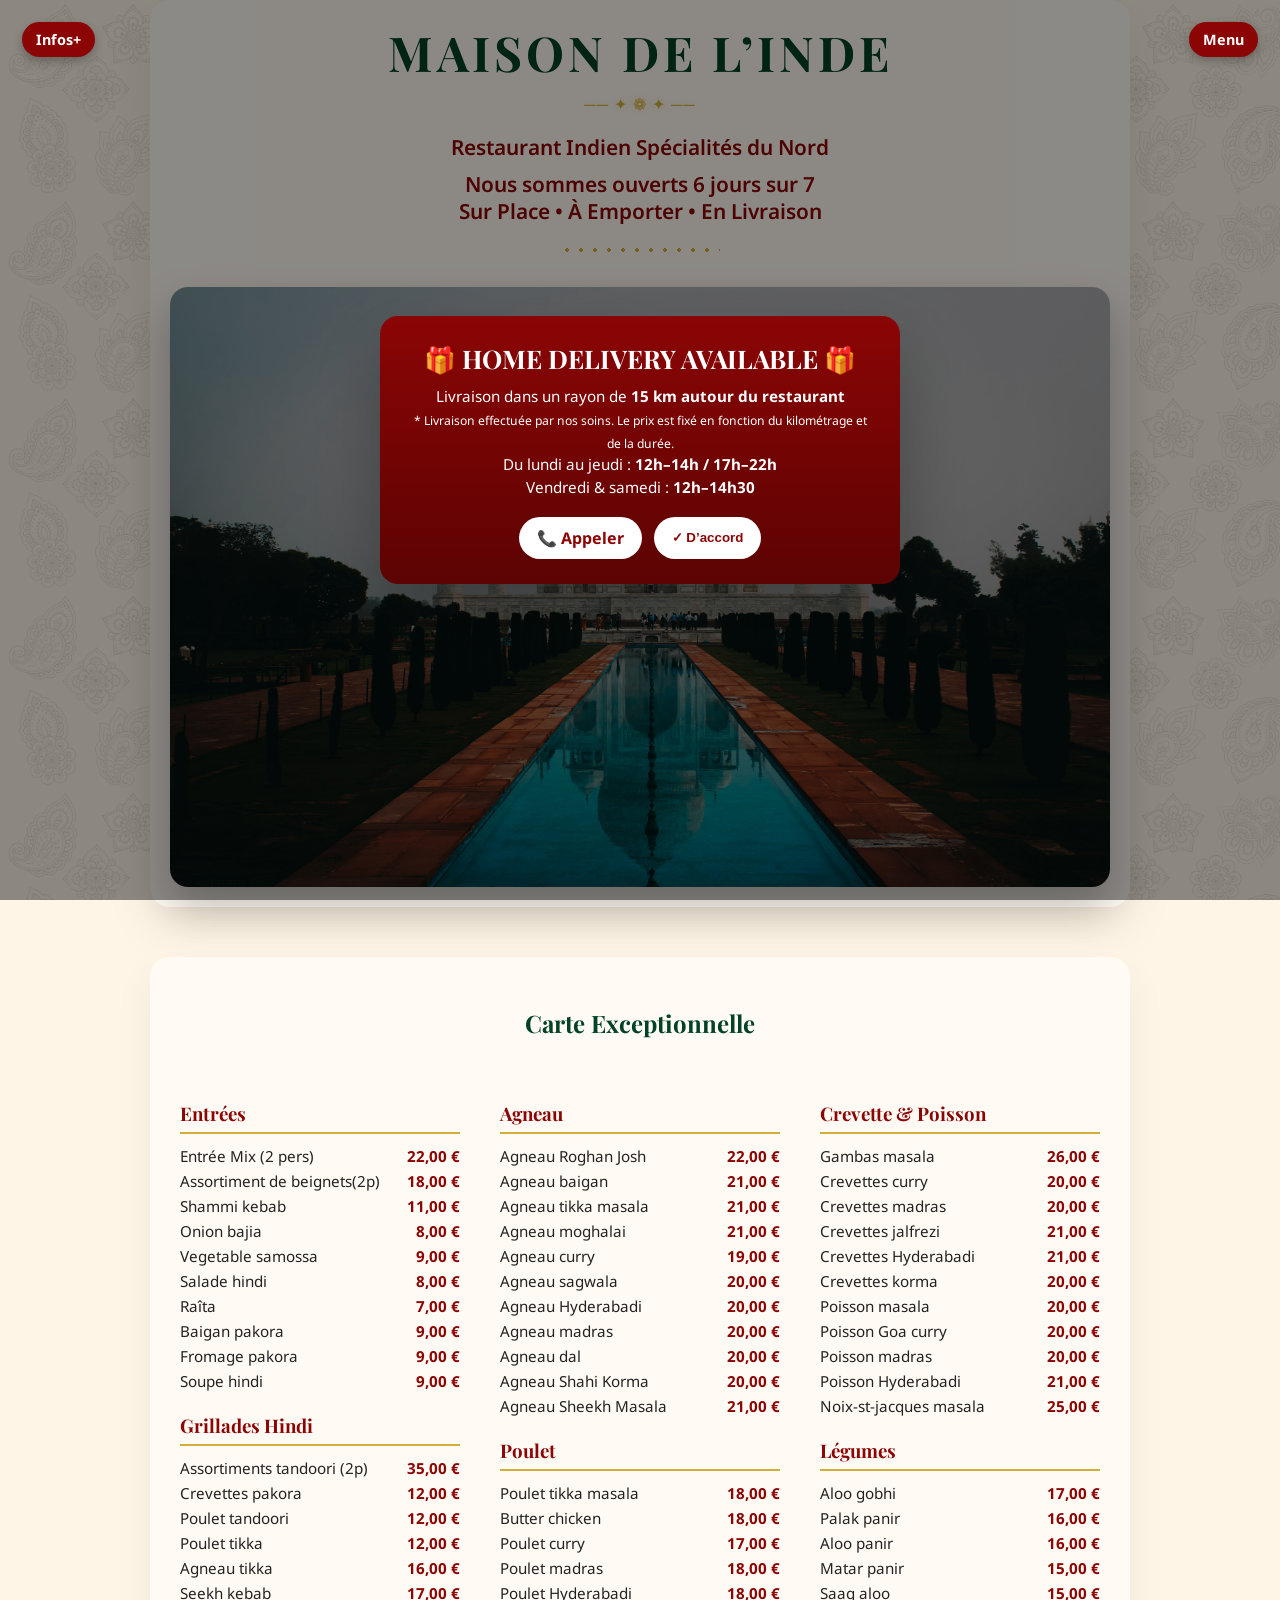
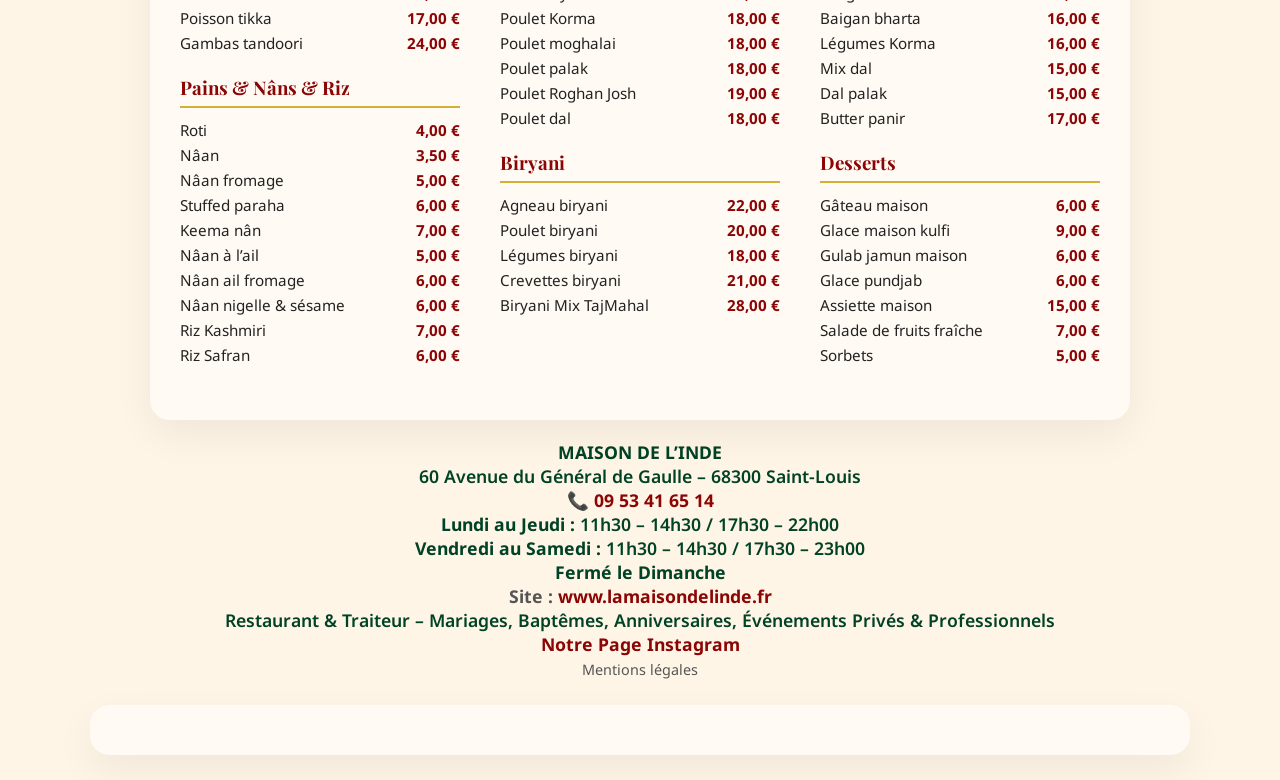
==== commit 1fe23278: "Refactor footer structure and content in index.html" ====
--- a/index.html
+++ b/index.html
@@ -220,42 +220,43 @@
 
 </div> <!-- fin du wrap principal -->
 </section>
-
+<footer>
+  <p class="f-title"><strong>MAISON DE L’INDE</strong></p>
+  <p class="f-address">60 Avenue du Général de Gaulle – 68300 Saint-Louis</p>
+
+  <p class="f-phone">
+    📞
+    <a href="tel:+33953416514">
+      09 53 41 65 14
+    </a>
+  </p>
+
+  <p class="f-hours"><strong>Lundi au Jeudi :</strong> 11h30 – 14h30 / 17h30 – 22h00</p>
+  <p class="f-hours"><strong>Vendredi au Samedi :</strong> 11h30 – 14h30 / 17h30 – 23h00</p>
+  <p class="f-closed"><strong>Fermé le Dimanche</strong></p>
+
+  <p class="f-site">
+    <strong>Site :</strong>
+    <a href="https://www.lamaisondelinde.fr" target="_blank" rel="noopener">
+      www.lamaisondelinde.fr
+    </a>
+  </p>
+
+  <p class="f-services">
+    Restaurant & Traiteur – Mariages, Baptêmes, Anniversaires, Événements Privés & Professionnels<br>
+    <a class="f-instagram" href="https://www.instagram.com/maison_de_linde/" target="_blank">
+      Notre Page Instagram
+    </a>
+  </p>
+
+  <p class="f-legal">
+    <a href="/mentions-legales.html">Mentions légales</a>
+  </p>
+</footer>
 <div class="footer-shell">
-  <footer>
-    <p><strong>MAISON DE L’INDE</strong></p>
-    <p>60 Avenue du Général de Gaulle – 68300 Saint-Louis</p>
-
-    <p>
-      📞
-      <a href="tel:+33953416514" style="color: var(--red); font-weight:700; text-decoration:none;">
-        09 53 41 65 14
-      </a>
-    </p>
-
-    <p><strong>Lundi au Jeudi :</strong> 11h30 – 14h30 / 17h30 – 22h00</p>
-    <p><strong>Vendredi au Samedi :</strong> 11h30 – 14h30 / 17h30 – 23h00</p>
-    <p><strong>Fermé le Dimanche</strong></p>
-
-    <p>
-      <strong>Site :</strong>
-      <a href="https://www.lamaisondelinde.fr" target="_blank" rel="noopener">
-        www.lamaisondelinde.fr
-      </a>
-    </p>
-
-    <p>
-      Restaurant & Traiteur – Mariages, Baptêmes, Anniversaires, Événements Privés & Professionnels<br>
-      <a href="https://www.instagram.com/maison_de_linde/" target="_blank">Notre Page Instagram</a>
-    </p>
-
-    <p style="font-size: 12px; margin-top: 11px;">
-      <a href="/mentions-legales.html" style="color: #555; text-decoration: none;">Mentions légales</a>
-    </p>
-  </footer>
+  
 </div>
 
 <script src="script.js"></script>
 </body>
 </html>
-
--- a/style.css
+++ b/style.css
@@ -360,7 +360,7 @@
 }
 
 /* =========================
-   Footer – Couleurs exactes
+   Footer
 ========================= */
 
 footer {
@@ -370,28 +370,30 @@
   color: #555; /* gris par défaut */
 }
 
+footer a {
+  text-decoration: none;
+}
+
 /* Rouge empire */
-footer p:nth-child(3),  /* Téléphone */
-footer p:nth-child(7),  /* Site : */
-footer p:nth-child(8) a /* Instagram */
-{
+.f-phone a,
+.f-site a,
+.f-instagram {
   color: var(--red);
   font-weight: 700;
 }
 
 /* Vert empire */
-footer p:nth-child(1),  /* MAISON DE L’INDE */
-footer p:nth-child(2),  /* Adresse */
-footer p:nth-child(4),  /* Horaires lun–jeu */
-footer p:nth-child(5),  /* Horaires ven–sam */
-footer p:nth-child(8)   /* Restaurant & Traiteur */
-{
+.f-title,
+.f-address,
+.f-hours,
+.f-services,
+.f-closed {
   color: var(--green-empire);
   font-weight: 600;
 }
 
-/* Mentions légales (dernier p) */
-footer p:last-child {
+/* Mentions légales */
+.f-legal a {
   color: #555;
   font-size: 0.9rem;
 }
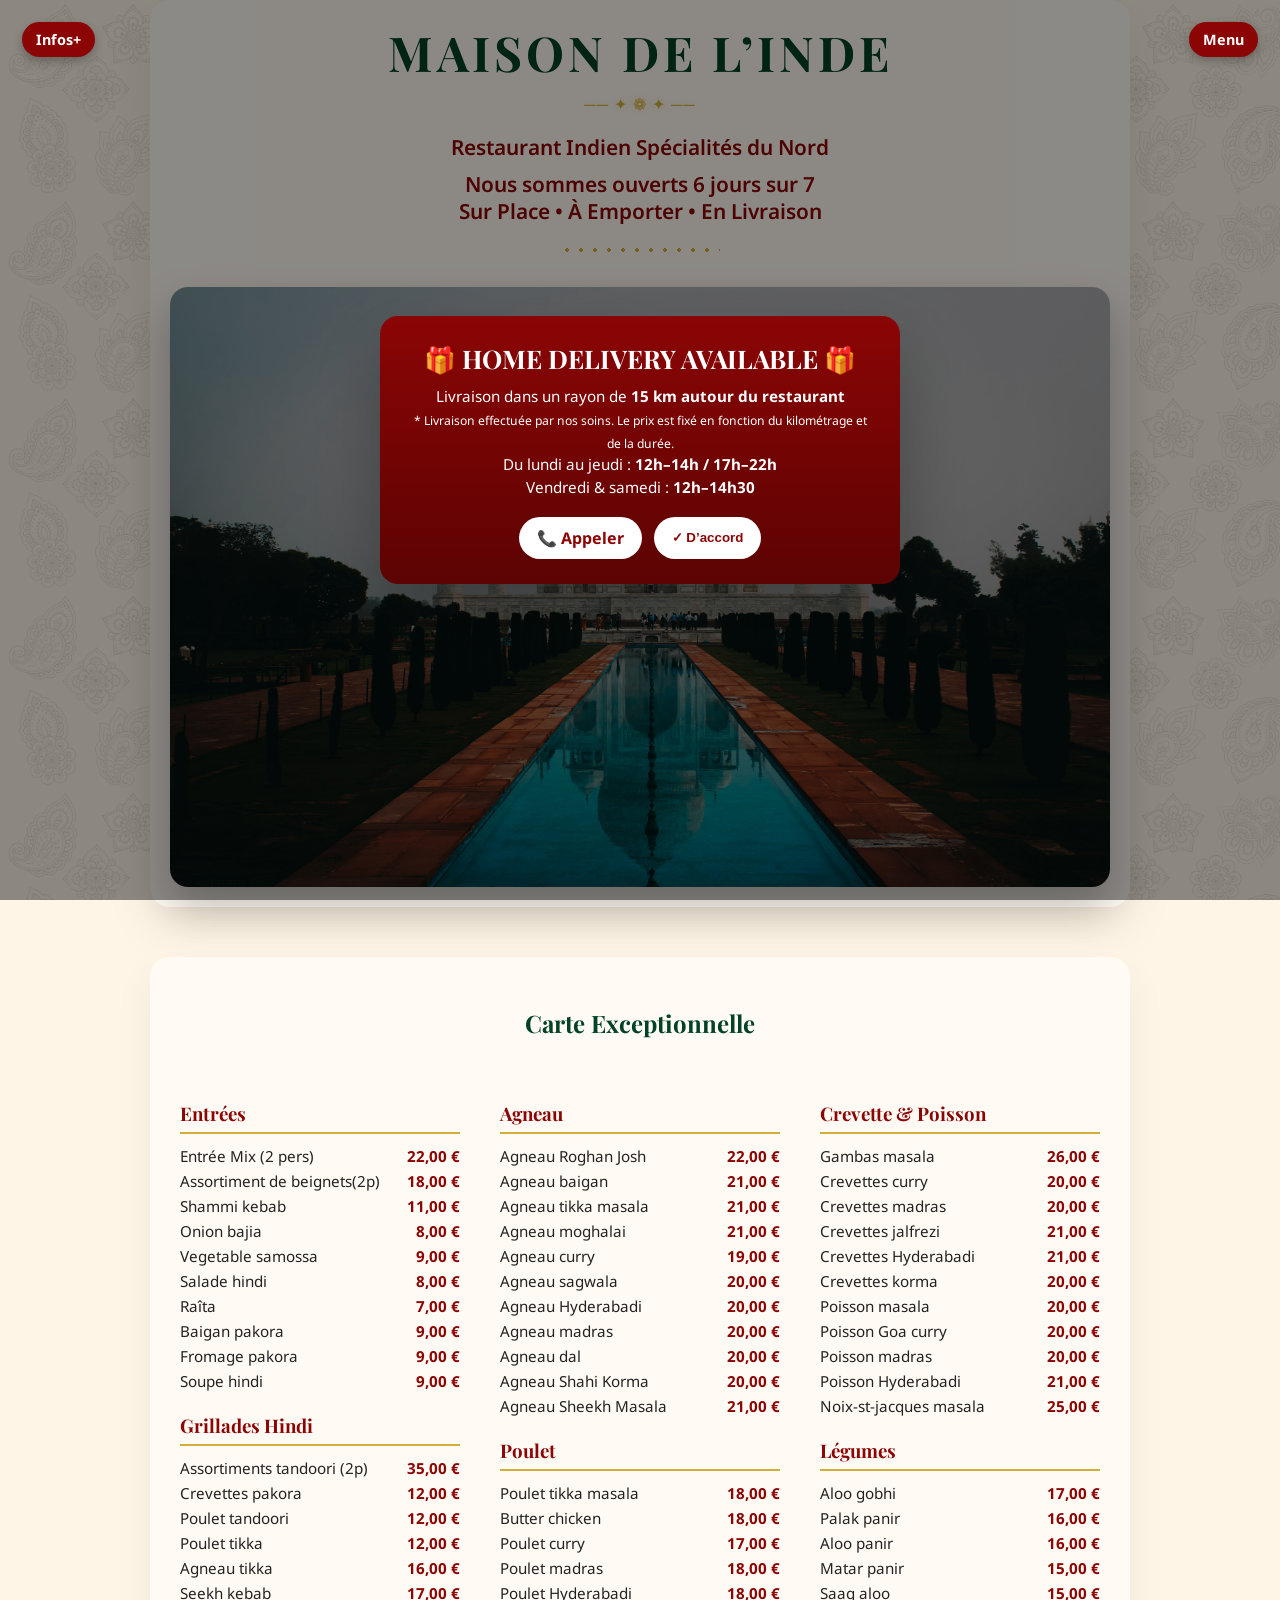
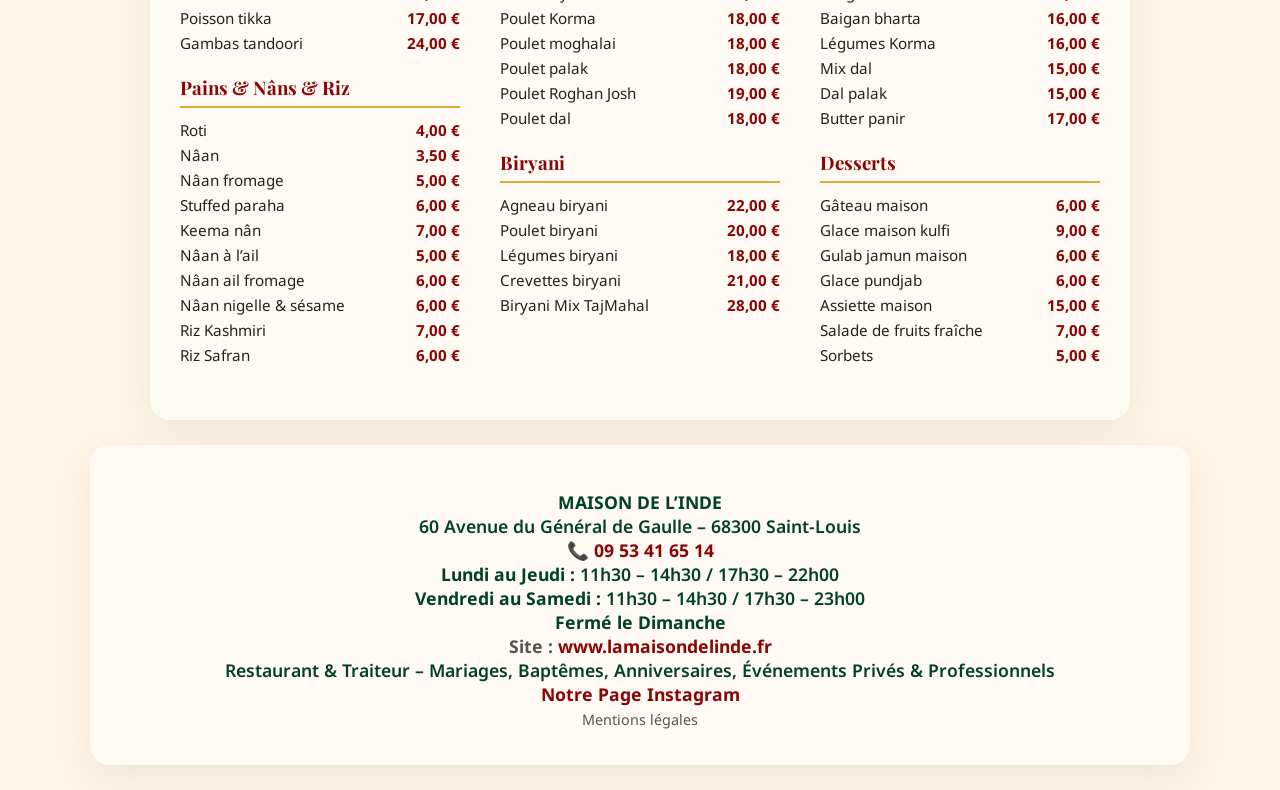
==== commit bb80214c: "Add footer section to index.html" ====
--- a/index.html
+++ b/index.html
@@ -220,6 +220,7 @@
 
 </div> <!-- fin du wrap principal -->
 </section>
+<div class="footer-shell">
 <footer>
   <p class="f-title"><strong>MAISON DE L’INDE</strong></p>
   <p class="f-address">60 Avenue du Général de Gaulle – 68300 Saint-Louis</p>
@@ -253,7 +254,6 @@
     <a href="/mentions-legales.html">Mentions légales</a>
   </p>
 </footer>
-<div class="footer-shell">
   
 </div>
 
